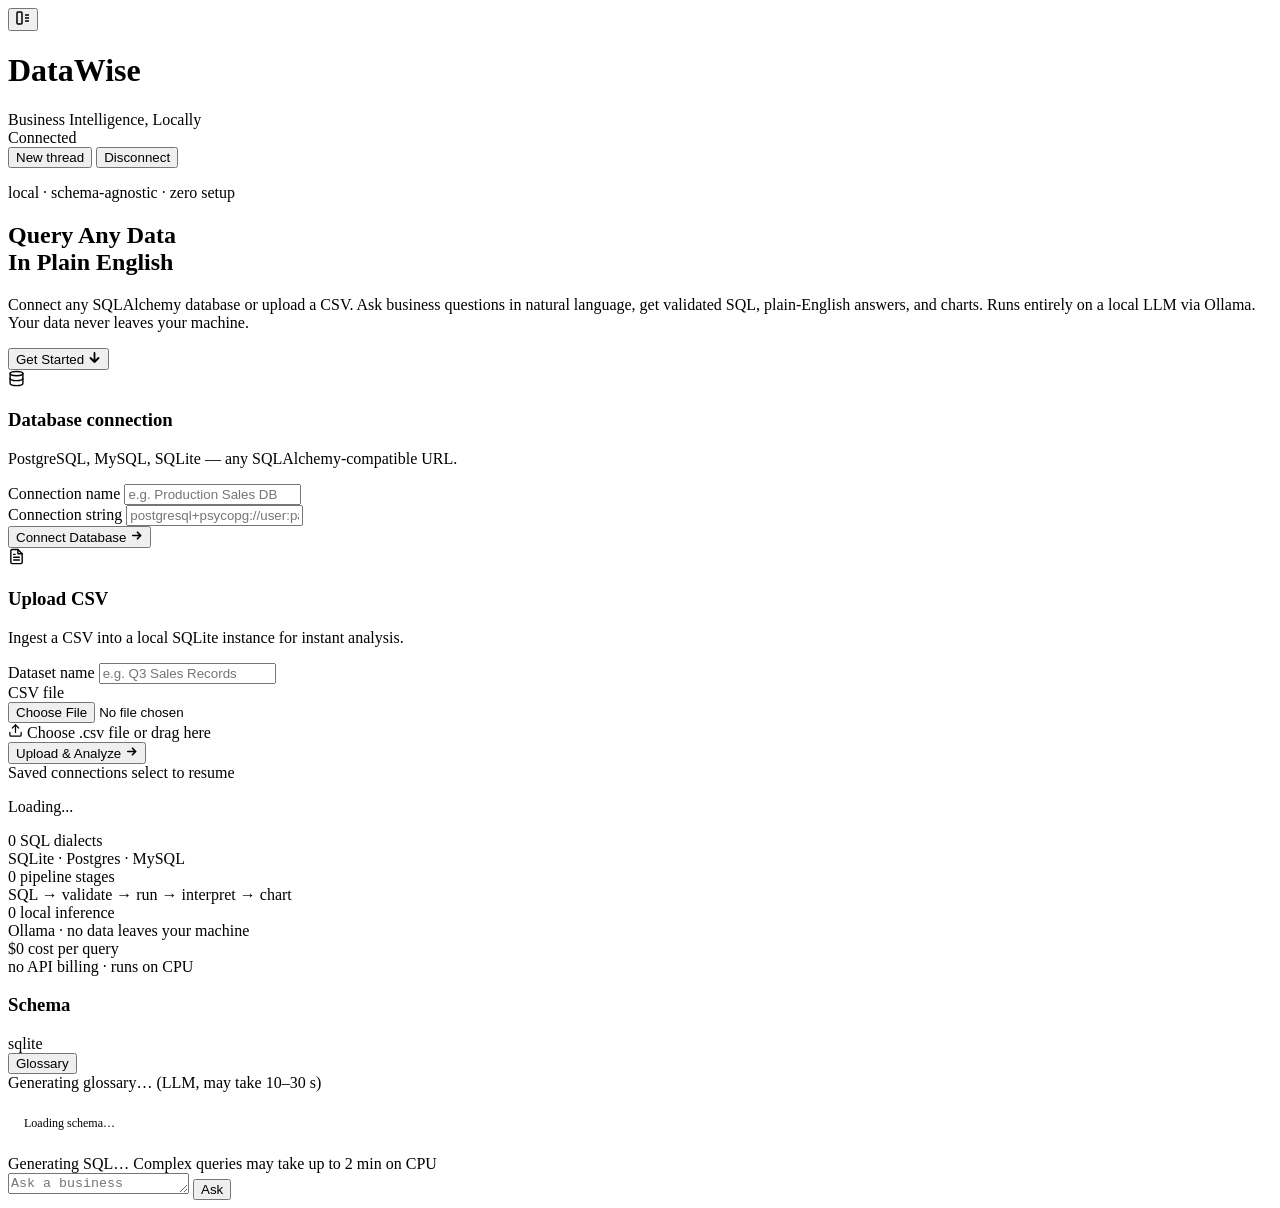
==== ai-business-analyst/public/index.html @ afde9b41 "deploy" ====
<!DOCTYPE html>
<html lang="en">
<head>
  <meta charset="UTF-8" />
  <meta name="viewport" content="width=device-width, initial-scale=1.0" />
  <title>DataWise — AI Business Analyst</title>
  <link rel="preconnect" href="https://fonts.googleapis.com" />
  <link rel="preconnect" href="https://fonts.gstatic.com" crossorigin />
  <link href="https://fonts.googleapis.com/css2?family=Inter:wght@400;500;600&family=JetBrains+Mono:wght@400;500&family=Plus+Jakarta+Sans:wght@600;700;800&family=Space+Grotesk:wght@600;700&family=Space+Mono:wght@400;700&display=swap" rel="stylesheet" />
  <link rel="stylesheet" href="/static/style.css" />
  <script src="https://cdn.plot.ly/plotly-2.32.0.min.js"></script>
</head>
<body class="is-landing">
  <div id="app">

    <!-- ── Header ─────────────────────────────────────────── -->
    <header class="app-header">
      <div class="header-brand">
        <!-- Mobile: sidebar toggle -->
        <button class="sidebar-toggle" id="sidebar-toggle-btn" title="Toggle schema sidebar" aria-label="Toggle sidebar">
          <svg width="14" height="14" viewBox="0 0 14 14" fill="none" stroke="currentColor" stroke-width="1.5">
            <rect x="1" y="1" width="5" height="12" rx="1"/>
            <line x1="9" y1="4" x2="13" y2="4"/>
            <line x1="9" y1="7" x2="13" y2="7"/>
            <line x1="9" y1="10" x2="13" y2="10"/>
          </svg>
        </button>
        <div class="brand-titles">
          <h1 class="brand-name">DataWise</h1>
          <span class="brand-subtext">Business Intelligence, Locally</span>
        </div>
      </div>
      <div class="header-actions">
        <div id="connection-status-badge" class="status-badge hidden">
          <span class="status-dot"></span>
          <span id="connection-status-text">Connected</span>
        </div>
        <button id="new-conv-btn" class="btn btn-outline hidden" title="Start a fresh question thread">
          New thread
        </button>
        <button id="disconnect-btn" class="btn btn-outline hidden" title="Switch connection">
          Disconnect
        </button>
      </div>
    </header>

    <!-- ── Connection Setup View ──────────────────────────── -->
    <main id="connection-setup-view" class="setup-screen">

      <!-- ── HERO ──────────────────────────────────────────── -->
      <div class="hero-center">

        <p class="hero-eyebrow anim-in" style="--anim-delay:0ms">
          local · schema-agnostic · zero setup
        </p>

        <h2 class="hero-headline anim-in" style="--anim-delay:80ms">
          Query Any Data<br>In Plain English
        </h2>

        <p class="hero-subhead anim-in" style="--anim-delay:170ms">
          Connect any SQLAlchemy database or upload a CSV.
          Ask business questions in natural language, get validated SQL,
          plain-English answers, and charts. Runs entirely on a local LLM
          via Ollama. Your data never leaves your machine.
        </p>

        <!-- Glowing CTA Button -->
        <div class="hero-cta-wrap anim-in" style="--anim-delay:250ms">
          <button type="button" id="hero-get-started-btn" class="btn-hero-cta">
            <span>Get Started</span>
            <svg width="13" height="13" viewBox="0 0 13 13" fill="none" stroke="currentColor" stroke-width="1.8" stroke-linecap="round" stroke-linejoin="round">
              <path d="M6.5 2v9M2.5 7l4 4 4-4"/>
            </svg>
          </button>
        </div>

        <!-- Connection cards -->
        <div class="setup-grid anim-in" id="setup-grid-section" style="--anim-delay:340ms">

          <!-- DB Connection -->
          <div class="hero-card" id="card-db">
            <div class="hero-card-header">
              <svg class="hero-card-glyph" width="17" height="17" viewBox="0 0 24 24" fill="none" stroke="currentColor" stroke-width="2" stroke-linecap="round" stroke-linejoin="round">
                <ellipse cx="12" cy="5" rx="9" ry="3"/>
                <path d="M21 12c0 1.66-4 3-9 3s-9-1.34-9-3"/>
                <path d="M3 5v14c0 1.66 4 3 9 3s9-1.34 9-3V5"/>
              </svg>
              <div class="hero-card-title-group">
                <h3 class="hero-card-title">Database connection</h3>
                <p class="hero-card-desc">PostgreSQL, MySQL, SQLite — any SQLAlchemy-compatible URL.</p>
              </div>
            </div>
            <form id="db-connect-form">
              <div class="form-group">
                <label for="db-name">Connection name</label>
                <input type="text" id="db-name" placeholder="e.g. Production Sales DB" required />
              </div>
              <div class="form-group">
                <label for="db-conn-str">Connection string</label>
                <input type="text" id="db-conn-str" placeholder="postgresql+psycopg://user:pass@host:5432/db" required />
              </div>
              <button type="submit" class="btn btn-connect" id="db-connect-btn">
                <span>Connect Database</span>
                <svg width="13" height="13" viewBox="0 0 14 14" fill="none" stroke="currentColor" stroke-width="1.8" stroke-linecap="round" stroke-linejoin="round">
                  <path d="M3 7h8M8 3.5l3.5 3.5-3.5 3.5"/>
                </svg>
              </button>
            </form>
          </div>

          <!-- CSV Upload -->
          <div class="hero-card" id="card-csv">
            <div class="hero-card-header">
              <svg class="hero-card-glyph" width="17" height="17" viewBox="0 0 24 24" fill="none" stroke="currentColor" stroke-width="2" stroke-linecap="round" stroke-linejoin="round">
                <path d="M14 2H6a2 2 0 0 0-2 2v16a2 2 0 0 0 2 2h12a2 2 0 0 0 2-2V8z"/>
                <polyline points="14 2 14 8 20 8"/>
                <line x1="16" y1="13" x2="8" y2="13"/>
                <line x1="16" y1="17" x2="8" y2="17"/>
                <polyline points="10 9 9 9 8 9"/>
              </svg>
              <div class="hero-card-title-group">
                <h3 class="hero-card-title">Upload CSV</h3>
                <p class="hero-card-desc">Ingest a CSV into a local SQLite instance for instant analysis.</p>
              </div>
            </div>
            <form id="csv-upload-form">
              <div class="form-group">
                <label for="csv-name">Dataset name</label>
                <input type="text" id="csv-name" placeholder="e.g. Q3 Sales Records" required />
              </div>
              <div class="form-group">
                <label for="csv-file">CSV file</label>
                <div class="file-upload-zone" id="csv-upload-zone">
                  <input type="file" id="csv-file" accept=".csv" required class="file-input-hidden" />
                  <div class="file-upload-visual">
                    <svg width="15" height="15" viewBox="0 0 24 24" fill="none" stroke="currentColor" stroke-width="2" stroke-linecap="round" stroke-linejoin="round" class="file-upload-icon">
                      <path d="M21 15v4a2 2 0 0 1-2 2H5a2 2 0 0 1-2-2v-4"/>
                      <polyline points="17 8 12 3 7 8"/>
                      <line x1="12" y1="3" x2="12" y2="15"/>
                    </svg>
                    <span id="csv-file-name" class="file-upload-text">Choose .csv file or drag here</span>
                  </div>
                </div>
              </div>
              <button type="submit" class="btn btn-connect" id="csv-upload-btn">
                <span>Upload &amp; Analyze</span>
                <svg width="13" height="13" viewBox="0 0 14 14" fill="none" stroke="currentColor" stroke-width="1.8" stroke-linecap="round" stroke-linejoin="round">
                  <path d="M3 7h8M8 3.5l3.5 3.5-3.5 3.5"/>
                </svg>
              </button>
            </form>
          </div>
        </div>

        <!-- Existing connections -->
        <div class="existing-connections-wrap anim-in" style="--anim-delay:420ms">
          <div class="existing-connections-header">
            <span class="existing-connections-title">Saved connections</span>
            <span class="existing-connections-hint">select to resume</span>
          </div>
          <div id="existing-connections-list" class="connections-list">
            <p class="text-muted">Loading...</p>
          </div>
        </div>
      </div>

      <!-- ── STATS STRIP ────────────────────────────────────── -->
      <div class="stats-strip anim-in" style="--anim-delay:500ms">
        <div class="stat-item">
          <span class="stat-number" data-target="3">0</span>
          <span class="stat-label">SQL dialects<br><span class="stat-detail">SQLite · Postgres · MySQL</span></span>
        </div>
        <div class="stat-divider"></div>
        <div class="stat-item">
          <span class="stat-number" data-target="5">0</span>
          <span class="stat-label">pipeline stages<br><span class="stat-detail">SQL → validate → run → interpret → chart</span></span>
        </div>
        <div class="stat-divider"></div>
        <div class="stat-item">
          <span class="stat-number stat-pct" data-target="100">0</span>
          <span class="stat-label">local inference<br><span class="stat-detail">Ollama · no data leaves your machine</span></span>
        </div>
        <div class="stat-divider"></div>
        <div class="stat-item">
          <span class="stat-number stat-zero" data-target="0">$0</span>
          <span class="stat-label">cost per query<br><span class="stat-detail">no API billing · runs on CPU</span></span>
        </div>
      </div>

    </main>


    <!-- ── Main App (Sidebar + Chat) ──────────────────────── -->
    <main id="main-app-view" class="main-layout hidden">

      <!-- Left Sidebar -->
      <aside class="sidebar" id="sidebar">
        <div class="sidebar-header">
          <div class="sidebar-title-group">
            <h3>Schema</h3>
            <span id="sidebar-dialect-badge" class="badge">sqlite</span>
          </div>
          <button id="generate-glossary-btn" class="btn btn-sm btn-secondary">
            Glossary
          </button>
        </div>

        <!-- Glossary generating notice -->
        <div id="glossary-loading" class="notice-glossary hidden">
          <span class="spinner-sm"></span>
          Generating glossary… (LLM, may take 10–30 s)
        </div>

        <!-- Schema tree -->
        <div id="schema-tree-container" class="schema-tree">
          <p class="text-tertiary" style="padding: 12px 16px; font-size:12px;">Loading schema…</p>
        </div>
      </aside>

      <!-- Chat Section -->
      <section class="chat-section">

        <!-- Messages area -->
        <div id="chat-messages" class="chat-messages">
          <!-- populated by app.js once connection state is known -->
        </div>

        <!-- Loading indicator -->
        <div id="chat-loading-indicator" class="chat-loading hidden">
          <div class="loading-row">
            <div class="loading-dots">
              <span></span><span></span><span></span>
            </div>
            <div class="loading-text-group">
              <span id="loading-phase">Generating SQL…</span>
              <span class="loading-subtext">Complex queries may take up to 2 min on CPU</span>
            </div>
          </div>
        </div>

        <!-- Input bar -->
        <div class="chat-input-bar">
          <form id="chat-form" class="chat-form">
            <textarea
              id="question-input"
              rows="1"
              placeholder="Ask a business question about your data…"
              required
            ></textarea>
            <button type="submit" id="ask-btn" class="btn btn-primary">Ask</button>
          </form>
        </div>

      </section>
    </main>

  </div><!-- /#app -->

  <script src="/static/app.js"></script>
</body>
</html>
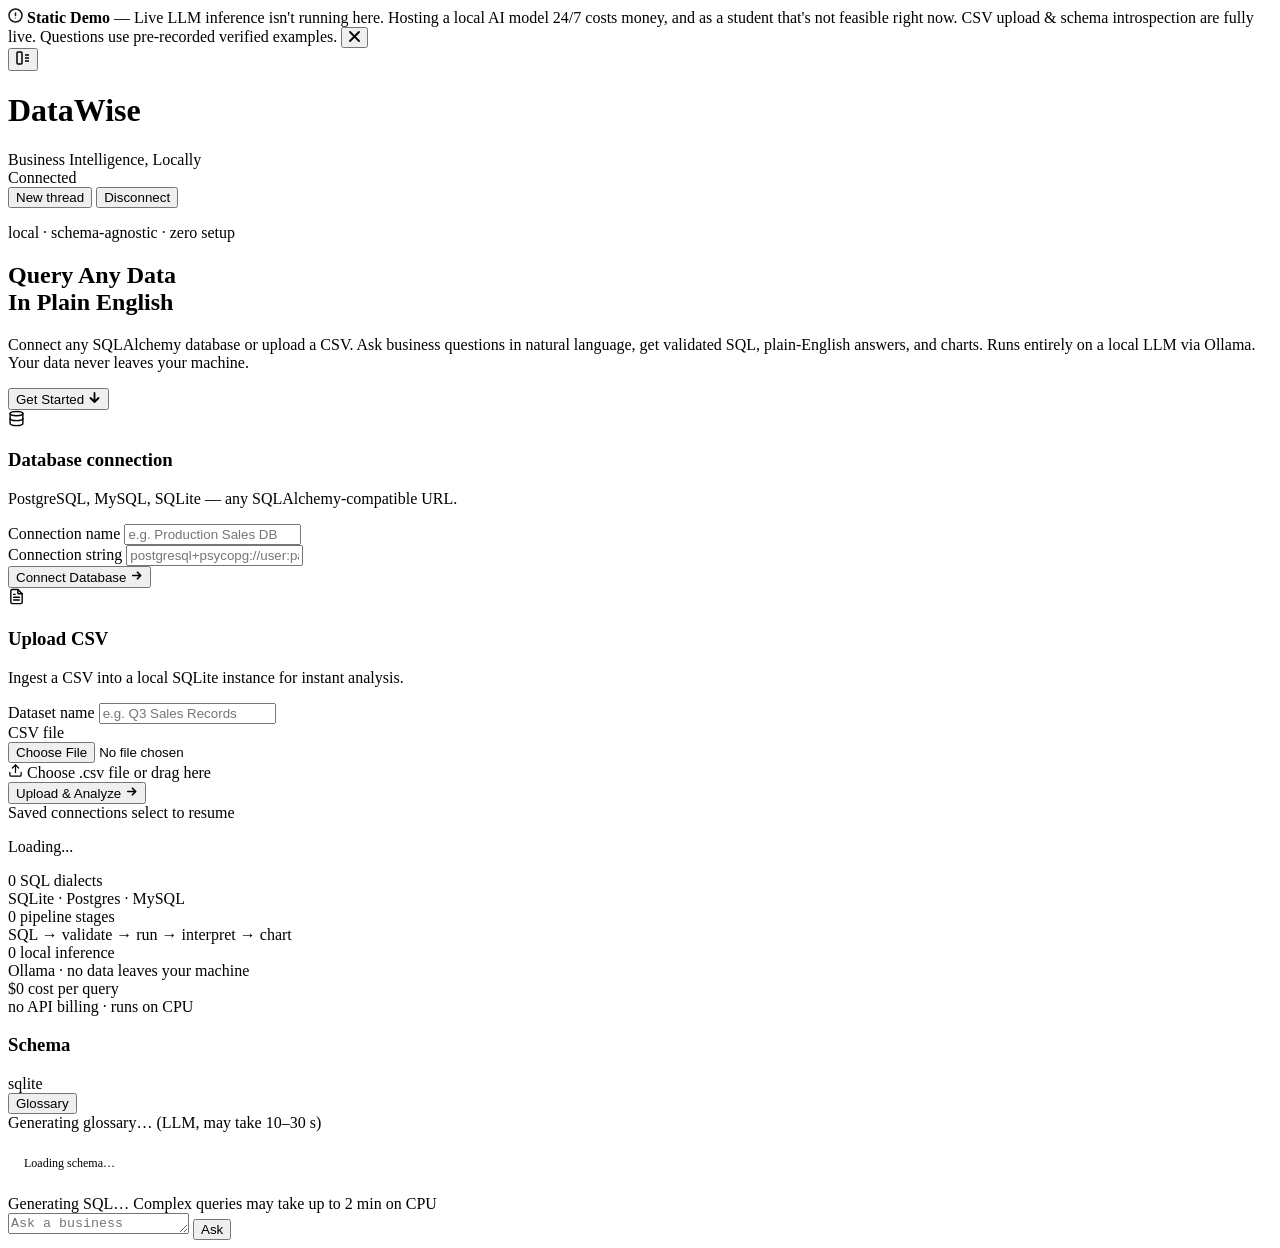
==== commit 21ff6c5c: "Add floating static demo notice banner to both pages" ====
--- a/ai-business-analyst/public/index.html
+++ b/ai-business-analyst/public/index.html
@@ -11,6 +11,27 @@
   <script src="https://cdn.plot.ly/plotly-2.32.0.min.js"></script>
 </head>
 <body class="is-landing">
+
+  <!-- ── Static Demo Notice Banner ──────────────────────────── -->
+  <div id="demo-banner" class="demo-banner">
+    <div class="demo-banner-inner">
+      <svg width="15" height="15" viewBox="0 0 15 15" fill="none" stroke="currentColor" stroke-width="1.5" stroke-linecap="round" stroke-linejoin="round" style="flex-shrink:0;opacity:0.9">
+        <circle cx="7.5" cy="7.5" r="6.5"/>
+        <line x1="7.5" y1="5" x2="7.5" y2="7.5"/>
+        <circle cx="7.5" cy="10" r="0.6" fill="currentColor" stroke="none"/>
+      </svg>
+      <span class="demo-banner-text">
+        <strong>Static Demo</strong> — Live LLM inference isn't running here. Hosting a local AI model 24/7 costs money, and as a student that's not feasible right now.
+        CSV upload &amp; schema introspection are fully live. Questions use pre-recorded verified examples.
+      </span>
+      <button class="demo-banner-close" onclick="document.getElementById('demo-banner').style.display='none'" title="Dismiss" aria-label="Dismiss banner">
+        <svg width="11" height="11" viewBox="0 0 11 11" fill="none" stroke="currentColor" stroke-width="1.8" stroke-linecap="round">
+          <line x1="1" y1="1" x2="10" y2="10"/><line x1="10" y1="1" x2="1" y2="10"/>
+        </svg>
+      </button>
+    </div>
+  </div>
+
   <div id="app">
 
     <!-- ── Header ─────────────────────────────────────────── -->
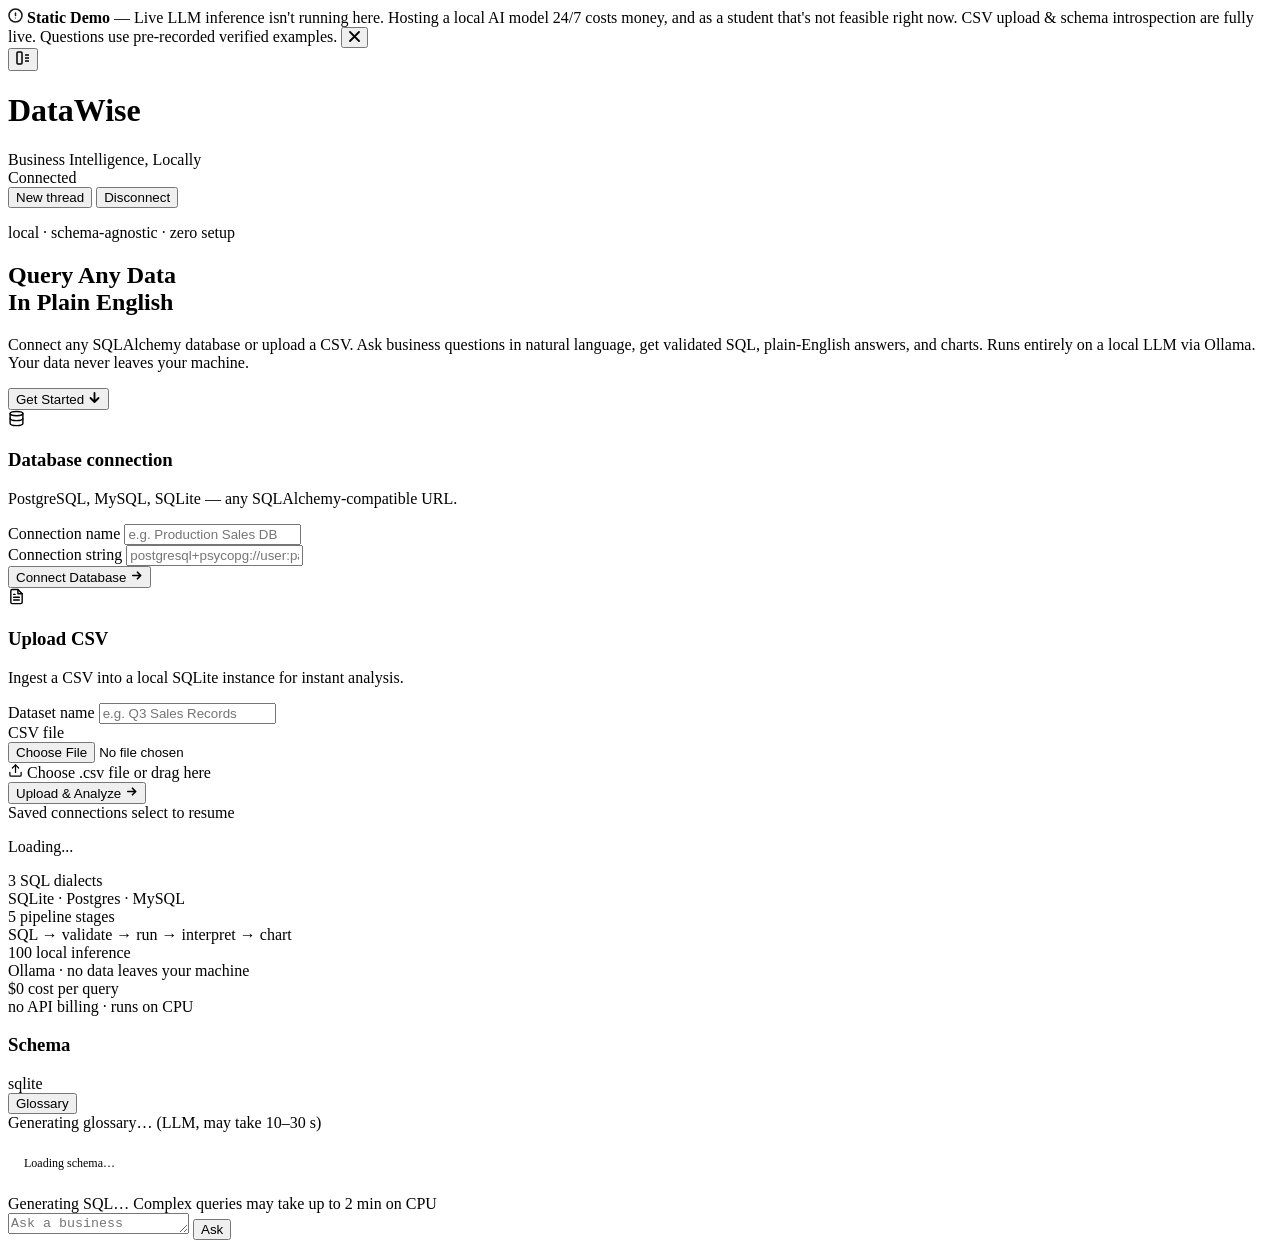
==== commit 232dc295: "Fix stats strip showing 0 - set values directly in HTML" ====
--- a/ai-business-analyst/public/index.html
+++ b/ai-business-analyst/public/index.html
@@ -189,17 +189,17 @@
       <!-- ── STATS STRIP ────────────────────────────────────── -->
       <div class="stats-strip anim-in" style="--anim-delay:500ms">
         <div class="stat-item">
-          <span class="stat-number" data-target="3">0</span>
+          <span class="stat-number" data-target="3">3</span>
           <span class="stat-label">SQL dialects<br><span class="stat-detail">SQLite · Postgres · MySQL</span></span>
         </div>
         <div class="stat-divider"></div>
         <div class="stat-item">
-          <span class="stat-number" data-target="5">0</span>
+          <span class="stat-number" data-target="5">5</span>
           <span class="stat-label">pipeline stages<br><span class="stat-detail">SQL → validate → run → interpret → chart</span></span>
         </div>
         <div class="stat-divider"></div>
         <div class="stat-item">
-          <span class="stat-number stat-pct" data-target="100">0</span>
+          <span class="stat-number stat-pct" data-target="100">100</span>
           <span class="stat-label">local inference<br><span class="stat-detail">Ollama · no data leaves your machine</span></span>
         </div>
         <div class="stat-divider"></div>
